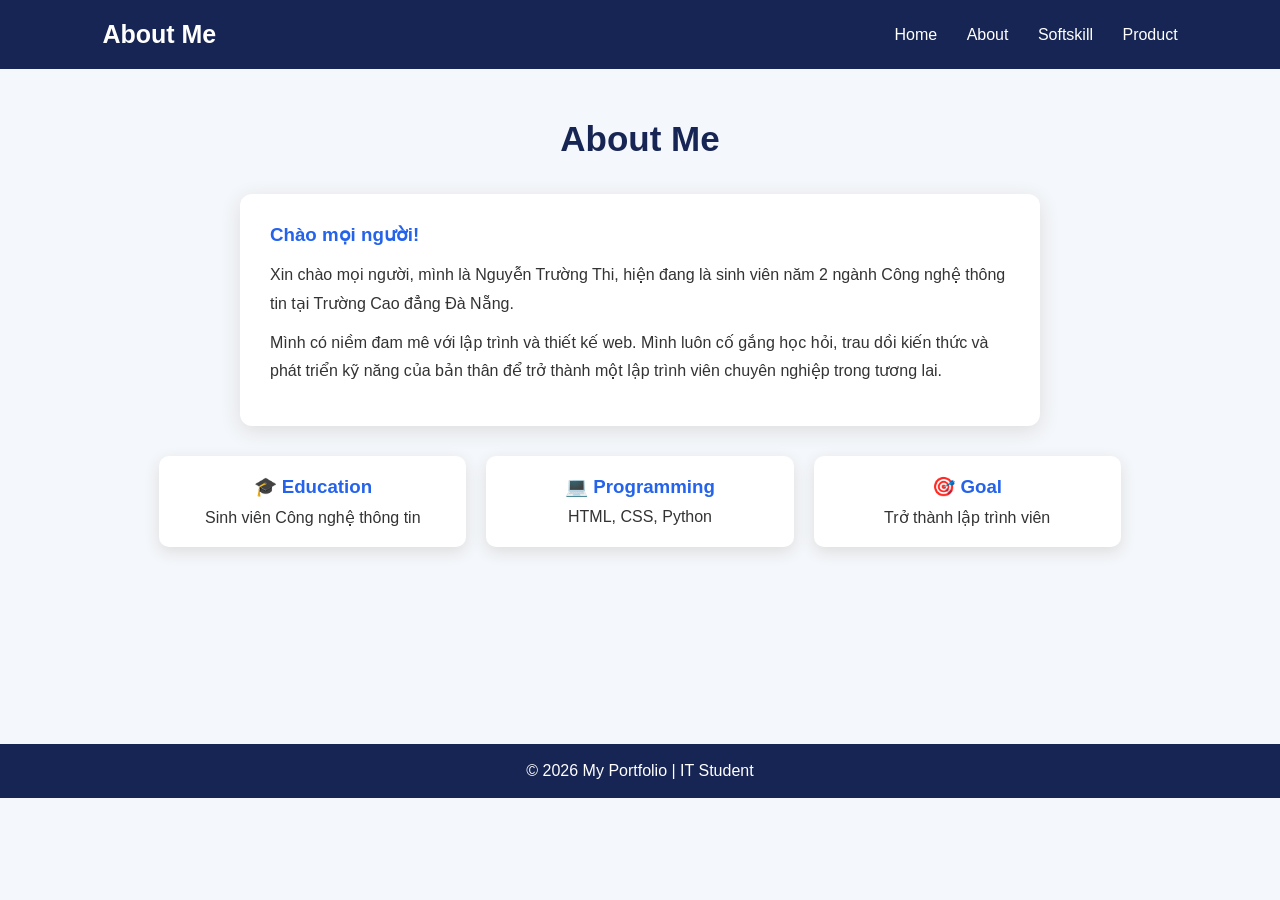
==== Bai2/About.html @ 4fc6c184 "Initial commit" ====
<!DOCTYPE html>
<html lang="en">
<head>
    <meta charset="UTF-8">
    <title>Portfolio - About Me</title>
    <link rel="stylesheet" href="style.css">
</head>
<body>
    
    <header>
        <h1>About Me</h1>

        <nav>
            <a href="Index.html">Home</a> 
            <a href="About.html">About</a>
            <a href="Softskill.html">Softskill</a>
            <a href="Product.html">Product</a>
        </nav>
    </header>

    <section class="page">
        <h2>About Me</h2>

        <div class="card">
            <h3>Chào mọi người!</h3>
            
            <p>
                Xin chào mọi người, mình là Nguyễn Trường Thi,
                hiện đang là sinh viên năm 2 ngành Công nghệ thông tin
                tại Trường Cao đẳng Đà Nẵng.
            </p>

            <p>
                Mình có niềm đam mê với lập trình và thiết kế web.
                Mình luôn cố gắng học hỏi, trau dồi kiến thức và
                phát triển kỹ năng của bản thân để trở thành một
                lập trình viên chuyên nghiệp trong tương lai.
            </p>
        </div>

        <div class="info">
            <div>
                <h3>🎓 Education</h3>
                <p>Sinh viên Công nghệ thông tin</p>
            </div>

            <div>
                <h3>💻 Programming</h3>
                <p>HTML, CSS, Python</p>
            </div>

            <div>
                <h3>🎯 Goal</h3>
                <p>Trở thành lập trình viên</p>
            </div>
        </div>
    </section>

    <footer>
        <p>© 2026 My Portfolio | IT Student</p>
    </footer>
</body>
</html>
---- Bai2/style.css ----
* {
    margin: 0;
    padding: 0;
    box-sizing: border-box;
}

body {
    font-family: Arial, sans-serif;
    background-color: #f4f7fb;
    color: #333;
}

/* HEADER */

header {
    background-color: #172554;
    color: white;
    padding: 20px 8%;
    display: flex;
    justify-content: space-between;
    align-items: center;
}

header h1 {
    font-size: 25px;
}

nav a {
    color: white;
    text-decoration: none;
    margin-left: 25px;
    font-size: 16px;
}

nav a:hover {
    color: #60a5fa;
}

/* TRANG CHỦ */

.home {
    min-height: 75vh;
    display: flex;
    align-items: center;
    justify-content: space-between;
    padding: 60px 12%;
}

.home-text {
    width: 55%;
}

.hello {
    color: #2563eb;
    font-size: 20px;
    font-weight: bold;
}

.home h2 {
    font-size: 45px;
    margin: 15px 0;
}

.home h2 span {
    color: #2563eb;
}

.home-text p {
    line-height: 1.8;
}

.button {
    display: inline-block;
    margin-top: 25px;
    padding: 12px 25px;
    background-color: #2563eb;
    color: white;
    text-decoration: none;
    border-radius: 8px;
}

.button:hover {
    background-color: #1d4ed8;
}

/* AVATAR */

.avatar {
    width: 250px;
    height: 250px;
    border-radius: 50%;
    background-color: #2563eb;
    display: flex;
    justify-content: center;
    align-items: center;
    box-shadow: 0 10px 30px #aaa;
}

.avatar div {
    width: 210px;
    height: 210px;
    border-radius: 50%;
    background-color: white;
    display: flex;
    justify-content: center;
    align-items: center;
    color: #2563eb;
    font-size: 50px;
    font-weight: bold;
}

/* CÁC TRANG */

.page {
    min-height: 75vh;
    padding: 50px 10%;
}

.page > h2 {
    text-align: center;
    font-size: 35px;
    color: #172554;
    margin-bottom: 35px;
}

/* ABOUT */

.card {
    background-color: white;
    padding: 30px;
    border-radius: 12px;
    box-shadow: 0 5px 20px #ddd;
    max-width: 800px;
    margin: auto;
}

.card h3 {
    color: #2563eb;
    margin-bottom: 15px;
}

.card p {
    line-height: 1.8;
    margin-bottom: 10px;
}

.info {
    display: flex;
    gap: 20px;
    justify-content: center;
    margin-top: 30px;
}

.info div {
    background-color: white;
    padding: 20px;
    width: 30%;
    text-align: center;
    border-radius: 10px;
    box-shadow: 0 5px 15px #ddd;
}

.info h3 {
    color: #2563eb;
    margin-bottom: 10px;
}

/* SOFT SKILL */

.skill-container {
    display: flex;
    justify-content: center;
    gap: 20px;
    flex-wrap: wrap;
}

.skill {
    background-color: white;
    width: 220px;
    padding: 25px;
    text-align: center;
    border-radius: 12px;
    box-shadow: 0 5px 15px #ddd;
    transition: 0.3s;
}

.skill:hover {
    transform: translateY(-8px);
    box-shadow: 0 10px 25px #bbb;
}

.icon {
    font-size: 45px;
    margin-bottom: 15px;
}

.skill h3 {
    color: #2563eb;
    margin-bottom: 10px;
}

.skill p {
    line-height: 1.6;
}

/* PRODUCT */

.product-container {
    display: flex;
    justify-content: center;
    gap: 25px;
    flex-wrap: wrap;
}

.product {
    background-color: white;
    width: 280px;
    padding: 25px;
    text-align: center;
    border-radius: 12px;
    box-shadow: 0 5px 15px #ddd;
    transition: 0.3s;
}

.product:hover {
    transform: translateY(-8px);
}

.product-icon {
    font-size: 50px;
    margin-bottom: 15px;
}

.product h3 {
    color: #2563eb;
    margin-bottom: 15px;
}

.product p {
    line-height: 1.6;
    min-height: 75px;
}

.product button {
    margin-top: 15px;
    padding: 10px 20px;
    border: none;
    background-color: #2563eb;
    color: white;
    border-radius: 6px;
    cursor: pointer;
}

.product button:hover {
    background-color: #1d4ed8;
}

/* FOOTER */

footer {
    background-color: #172554;
    color: white;
    text-align: center;
    padding: 18px;
}
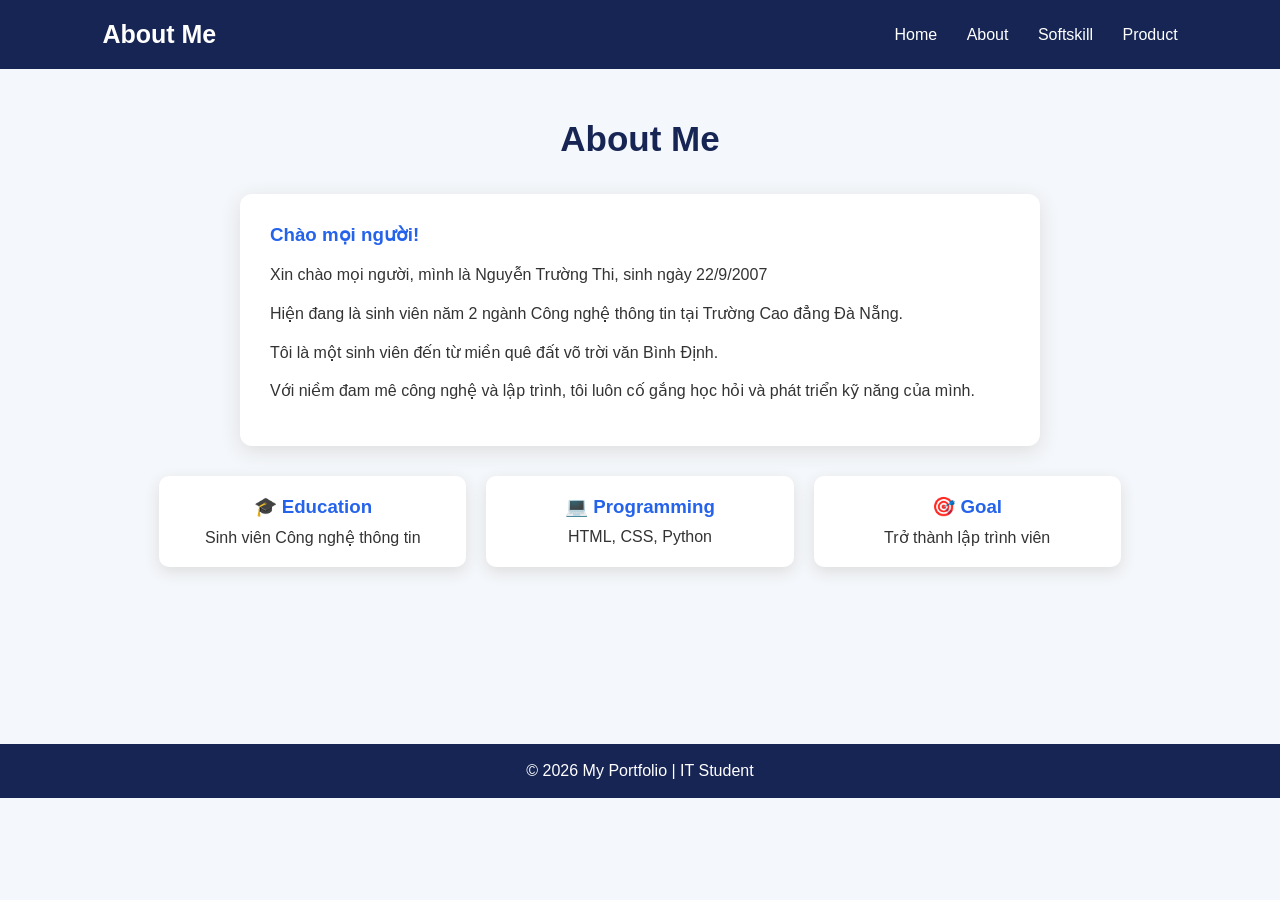
==== commit d30b33e1: "Update code" ====
--- a/Bai2/About.html
+++ b/Bai2/About.html
@@ -24,18 +24,11 @@
         <div class="card">
             <h3>Chào mọi người!</h3>
             
-            <p>
-                Xin chào mọi người, mình là Nguyễn Trường Thi,
-                hiện đang là sinh viên năm 2 ngành Công nghệ thông tin
-                tại Trường Cao đẳng Đà Nẵng.
-            </p>
+            <p>Xin chào mọi người, mình là Nguyễn Trường Thi, sinh ngày 22/9/2007</p>
+            <p>Hiện đang là sinh viên năm 2 ngành Công nghệ thông tin tại Trường Cao đẳng Đà Nẵng.</p>
+            <p>Tôi là một sinh viên đến từ miền quê đất võ trời văn Bình Định. </p>
 
-            <p>
-                Mình có niềm đam mê với lập trình và thiết kế web.
-                Mình luôn cố gắng học hỏi, trau dồi kiến thức và
-                phát triển kỹ năng của bản thân để trở thành một
-                lập trình viên chuyên nghiệp trong tương lai.
-            </p>
+            <p>Với niềm đam mê công nghệ và lập trình, tôi luôn cố gắng học hỏi và phát triển kỹ năng của mình.</p>
         </div>
 
         <div class="info">
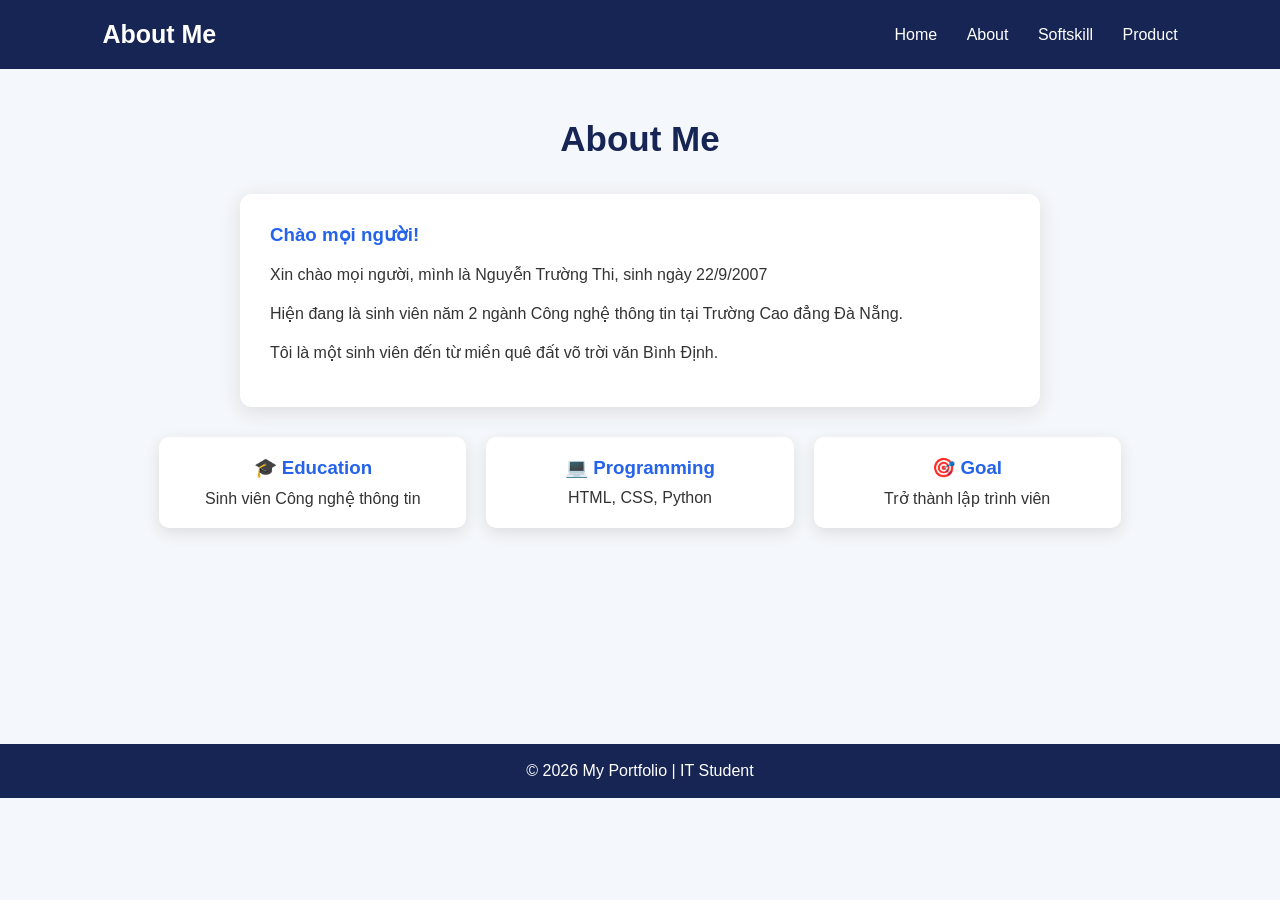
==== commit 5002d712: "Update code" ====
--- a/Bai2/About.html
+++ b/Bai2/About.html
@@ -28,7 +28,6 @@
             <p>Hiện đang là sinh viên năm 2 ngành Công nghệ thông tin tại Trường Cao đẳng Đà Nẵng.</p>
             <p>Tôi là một sinh viên đến từ miền quê đất võ trời văn Bình Định. </p>
 
-            <p>Với niềm đam mê công nghệ và lập trình, tôi luôn cố gắng học hỏi và phát triển kỹ năng của mình.</p>
         </div>
 
         <div class="info">
